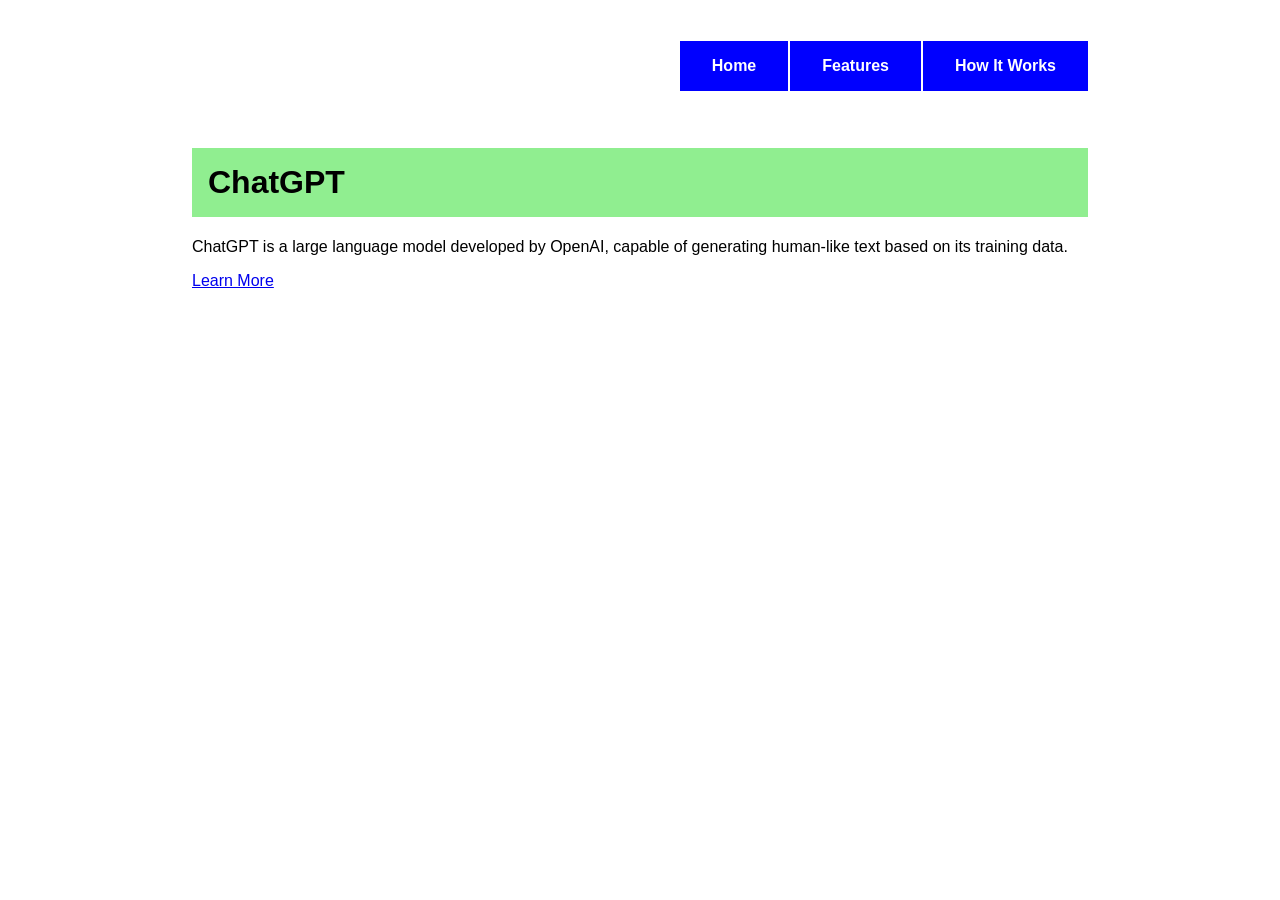
==== index.html @ 41bad879 "update files" ====
<!DOCTYPE html>
<html>
  <head>
    <title>ChatGPT</title>
    <link rel="stylesheet" type="text/css" href="style.css" />
  </head>
  <body>
    <header>
      <nav id="nav_menu">
        <ul>
          <li><a href="index.html">Home</a></li>
          <li><a href="features.html">Features</a></li>
          <li><a href="how-it-works.html" class="lastitem">How It Works</a></li>
        </ul>
      </nav>
      <h1>ChatGPT</h1>
    </header>
    <main>
      <p>
        ChatGPT is a large language model developed by OpenAI, capable of
        generating human-like text based on its training data.
      </p>
      <a href="features.html">Learn More</a>
    </main>
  </body>
</html>
---- style.css ----
body {
  font-family: Arial, sans-serif;
  width: 70%;
  margin: auto;
}

h1 {
  background-color: lightgreen;
  margin-top: 1em;
  padding: 1rem;
  clear: left;
}

#nav_menu ul {
  display: flex;
  flex-direction: row;
  flex-wrap: wrap;
  list-style-type: none;
  align-items: center;
  justify-content: end;
  height: 100px;
  width: 100%;
  padding: 0;
}

#nav_menu ul li a {
  text-align: center;
  display: block;
  padding: 1em 2em;
  text-decoration: none;
  background-color: blue;
  color: white;
  font-weight: bold;
  border-right: 2px solid white;
}

#nav_menu ul li a.lastitem {
  border-right: none;
}

#nav_menu ul li a.current {
  color: yellow;
}

ul.square {
  list-style-type: square;
}
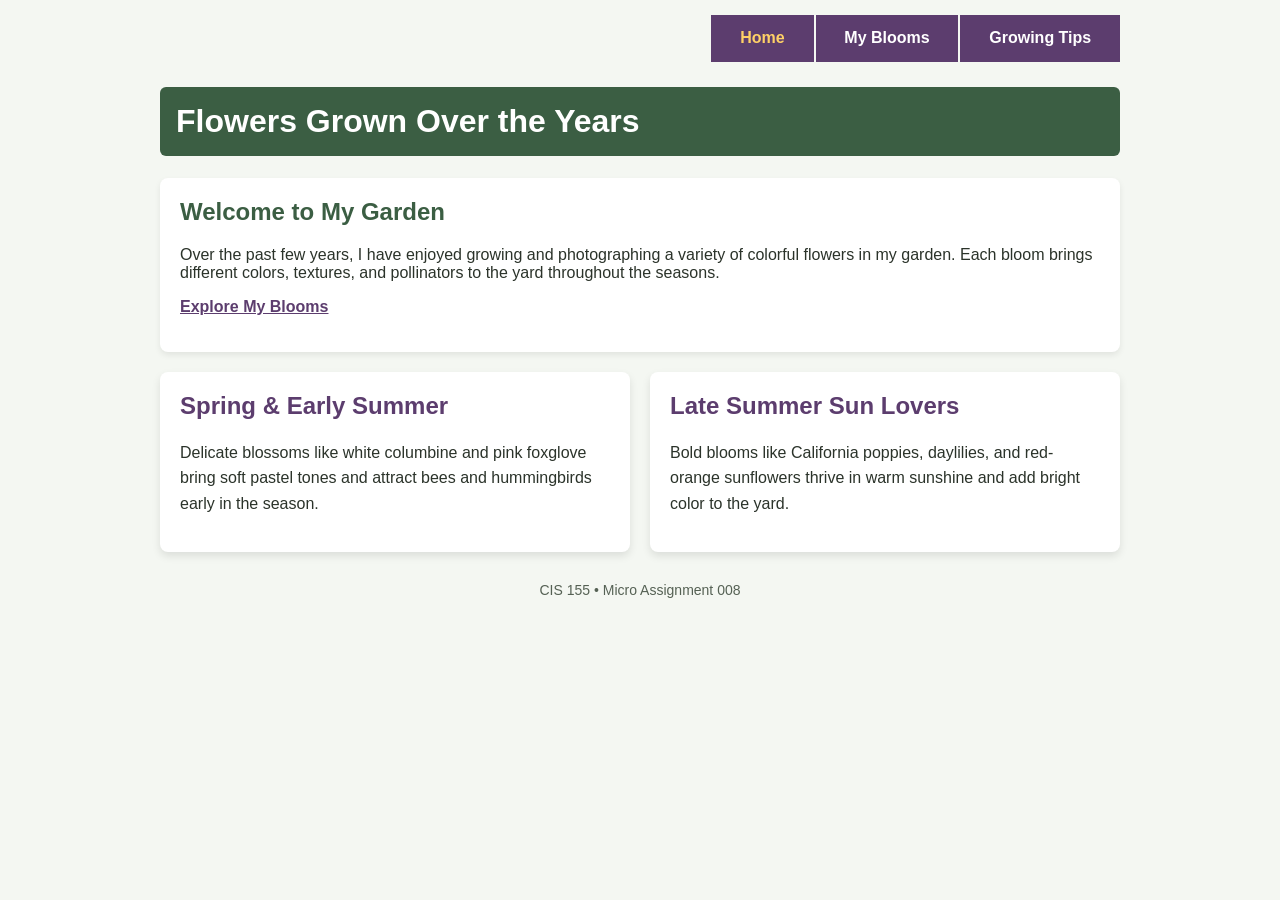
==== commit 4413b474: "Revised and updated all files made a clean sweep of draft files and updated to new content." ====
--- a/index.html
+++ b/index.html
@@ -1,26 +1,58 @@
 <!DOCTYPE html>
-<html>
-  <head>
-    <title>ChatGPT</title>
-    <link rel="stylesheet" type="text/css" href="style.css" />
-  </head>
-  <body>
+<html lang="en">
+
+<head>
+    <meta charset="UTF-8" />
+    <meta name="viewport" content="width=device-width, initial-scale=1.0" />
+    <title>My Garden Flowers - Home</title>
+    <link rel="stylesheet" href="style.css" />
+</head>
+
+<body>
     <header>
-      <nav id="nav_menu">
-        <ul>
-          <li><a href="index.html">Home</a></li>
-          <li><a href="features.html">Features</a></li>
-          <li><a href="how-it-works.html" class="lastitem">How It Works</a></li>
-        </ul>
-      </nav>
-      <h1>ChatGPT</h1>
+        <nav class="main-nav">
+            <ul>
+                <li><a href="index.html" class="current">Home</a></li>
+                <li><a href="blooms.html">My Blooms</a></li>
+                <li><a href="growing-tips.html" class="lastitem">Growing Tips</a></li>
+            </ul>
+        </nav>
+        <h1>Flowers Grown Over the Years</h1>
     </header>
+
     <main>
-      <p>
-        ChatGPT is a large language model developed by OpenAI, capable of
-        generating human-like text based on its training data.
-      </p>
-      <a href="features.html">Learn More</a>
+        <section class="intro-box">
+            <h2>Welcome to My Garden</h2>
+            <p>
+                Over the past few years, I have enjoyed growing and photographing a
+                variety of colorful flowers in my garden. Each bloom brings different
+                colors, textures, and pollinators to the yard throughout the seasons.
+            </p>
+            <p><a href="blooms.html" class="text-link">Explore My Blooms</a></p>
+        </section>
+
+        <section class="flower-grid">
+            <article class="flower-card">
+                <h2>Spring &amp; Early Summer</h2>
+                <p>
+                    Delicate blossoms like white columbine and pink foxglove bring soft
+                    pastel tones and attract bees and hummingbirds early in the season.
+                </p>
+            </article>
+
+            <article class="flower-card">
+                <h2>Late Summer Sun Lovers</h2>
+                <p>
+                    Bold blooms like California poppies, daylilies, and red-orange
+                    sunflowers thrive in warm sunshine and add bright color to the yard.
+                </p>
+            </article>
+        </section>
     </main>
-  </body>
-</html>
+
+    <footer>
+        <p>CIS 155 &bull; Micro Assignment 008</p>
+    </footer>
+</body>
+
+</html>
--- a/style.css
+++ b/style.css
@@ -1,47 +1,138 @@
 body {
-  font-family: Arial, sans-serif;
-  width: 70%;
-  margin: auto;
+    font-family: Arial, sans-serif;
+    background-color: #f4f7f2;
+    color: #2b332a;
+    width: 75%;
+    margin: auto;
+    padding-bottom: 20px;
+}
+
+header {
+    margin-top: 15px;
 }
 
 h1 {
-  background-color: lightgreen;
-  margin-top: 1em;
-  padding: 1rem;
-  clear: left;
+    background-color: #3b5e43;
+    color: #ffffff;
+    margin-top: 0.8em;
+    padding: 1rem;
+    border-radius: 6px;
 }
 
-#nav_menu ul {
-  display: flex;
-  flex-direction: row;
-  flex-wrap: wrap;
-  list-style-type: none;
-  align-items: center;
-  justify-content: end;
-  height: 100px;
-  width: 100%;
-  padding: 0;
+/* Chapter 9: Flexbox Navigation Menu */
+.main-nav ul {
+    display: flex;
+    flex-direction: row;
+    flex-wrap: wrap;
+    list-style-type: none;
+    align-items: center;
+    justify-content: flex-end;
+    padding: 0;
+    margin: 0;
 }
 
-#nav_menu ul li a {
-  text-align: center;
-  display: block;
-  padding: 1em 2em;
-  text-decoration: none;
-  background-color: blue;
-  color: white;
-  font-weight: bold;
-  border-right: 2px solid white;
+.main-nav ul li a {
+    text-align: center;
+    display: block;
+    padding: 0.9em 1.8em;
+    text-decoration: none;
+    background-color: #5c3d6e;
+    color: #ffffff;
+    font-weight: bold;
+    border-right: 2px solid #f4f7f2;
 }
 
-#nav_menu ul li a.lastitem {
-  border-right: none;
+.main-nav ul li a.lastitem {
+    border-right: none;
 }
 
-#nav_menu ul li a.current {
-  color: yellow;
+.main-nav ul li a.current {
+    color: #ffd166;
 }
 
-ul.square {
-  list-style-type: square;
+.main-nav ul li a:hover {
+    background-color: #462d54;
+}
+
+/* Intro & Care Sections */
+.intro-box {
+    background-color: #ffffff;
+    padding: 20px;
+    margin-top: 20px;
+    border-radius: 8px;
+    box-shadow: 0 3px 6px rgba(0, 0, 0, 0.08);
+}
+
+.intro-box h2 {
+    color: #3b5e43;
+    margin-top: 0;
+}
+
+.garden-list {
+    list-style-type: square;
+    line-height: 1.7;
+}
+
+.text-link {
+    color: #5c3d6e;
+    font-weight: bold;
+}
+
+/* Chapter 10: CSS Grid & Hover Cards */
+.flower-grid {
+    display: grid;
+    grid-template-columns: 1fr 1fr;
+    grid-gap: 20px;
+    margin-top: 20px;
+}
+
+.flower-card {
+    background-color: #ffffff;
+    padding: 20px;
+    border-radius: 8px;
+    box-shadow: 0 4px 8px rgba(0, 0, 0, 0.1);
+    transition: transform 0.3s ease-in-out, box-shadow 0.3s ease-in-out;
+}
+
+.flower-card h2 {
+    color: #5c3d6e;
+    margin-top: 0;
+}
+
+.flower-card p {
+    font-size: 16px;
+    line-height: 1.6;
+}
+
+.flower-card:hover {
+    transform: translateY(-5px);
+    box-shadow: 0 6px 12px rgba(0, 0, 0, 0.18);
+}
+
+footer {
+    text-align: center;
+    margin-top: 30px;
+    font-size: 14px;
+    color: #556154;
+}
+
+/* Soft Flower Card Backgrounds */
+.columbine-card {
+    background: linear-gradient(rgba(255, 255, 255, 0.68), rgba(255, 255, 255, 0.82)),
+        url("images/whitecolumbine.jpg") center/cover no-repeat;
+}
+
+.poppy-card {
+    background: linear-gradient(rgba(255, 255, 255, 0.68), rgba(255, 255, 255, 0.82)),
+        url("images/ca-poppy.jpg") center/cover no-repeat;
+}
+
+.foxglove-card {
+    background: linear-gradient(rgba(255, 255, 255, 0.68), rgba(255, 255, 255, 0.82)),
+        url("images/foxglove.jpg") center/cover no-repeat;
+}
+
+.sunflower-card {
+    background: linear-gradient(rgba(255, 255, 255, 0.68), rgba(255, 255, 255, 0.82)),
+        url("images/rustysunflower.jpg") center/cover no-repeat;
 }
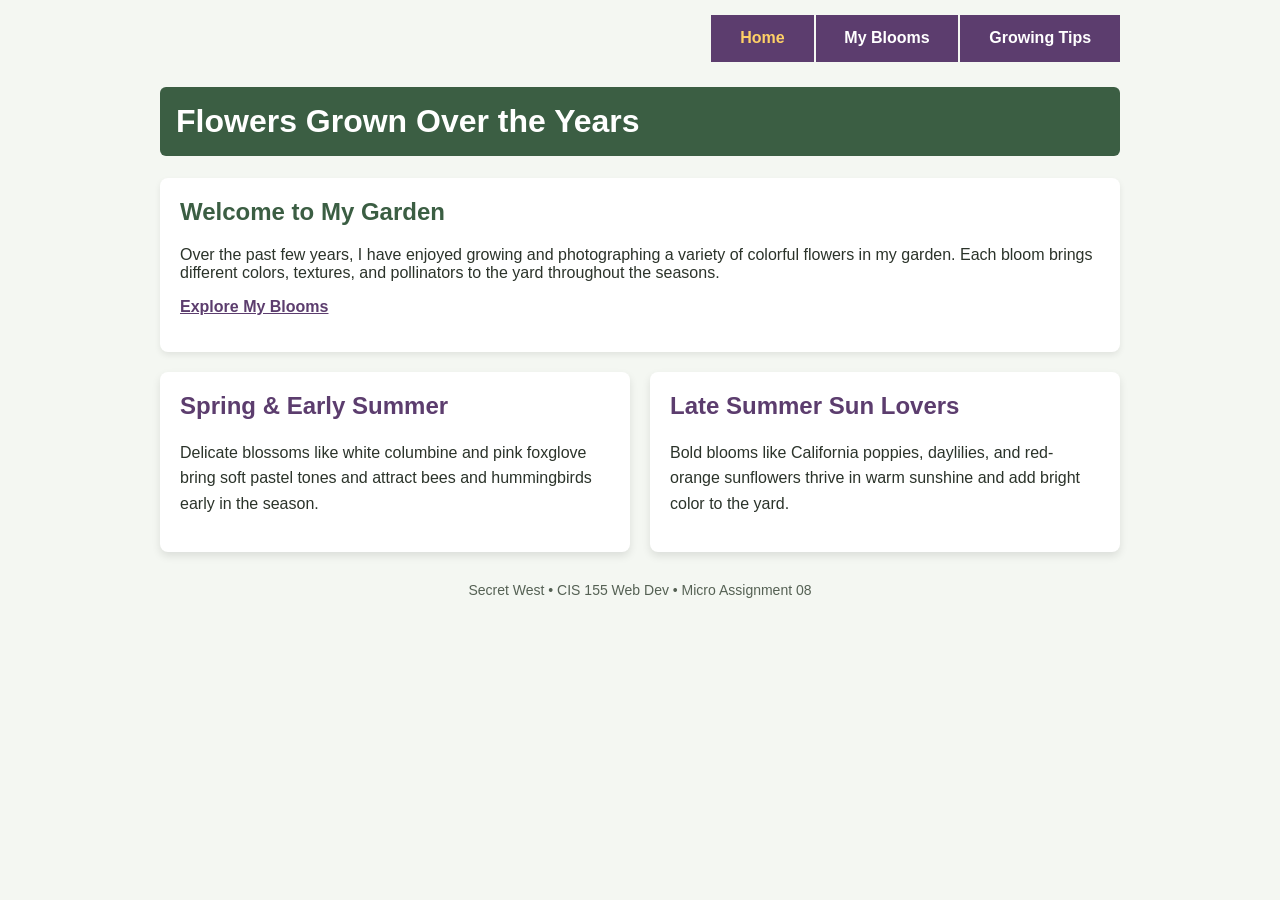
==== commit 1b5478e1: "updated html all pages" ====
--- a/index.html
+++ b/index.html
@@ -51,7 +51,7 @@
     </main>
 
     <footer>
-        <p>CIS 155 &bull; Micro Assignment 008</p>
+        <p>Secret West &bull; CIS 155 Web Dev &bull; Micro Assignment 08</p>
     </footer>
 </body>
 
